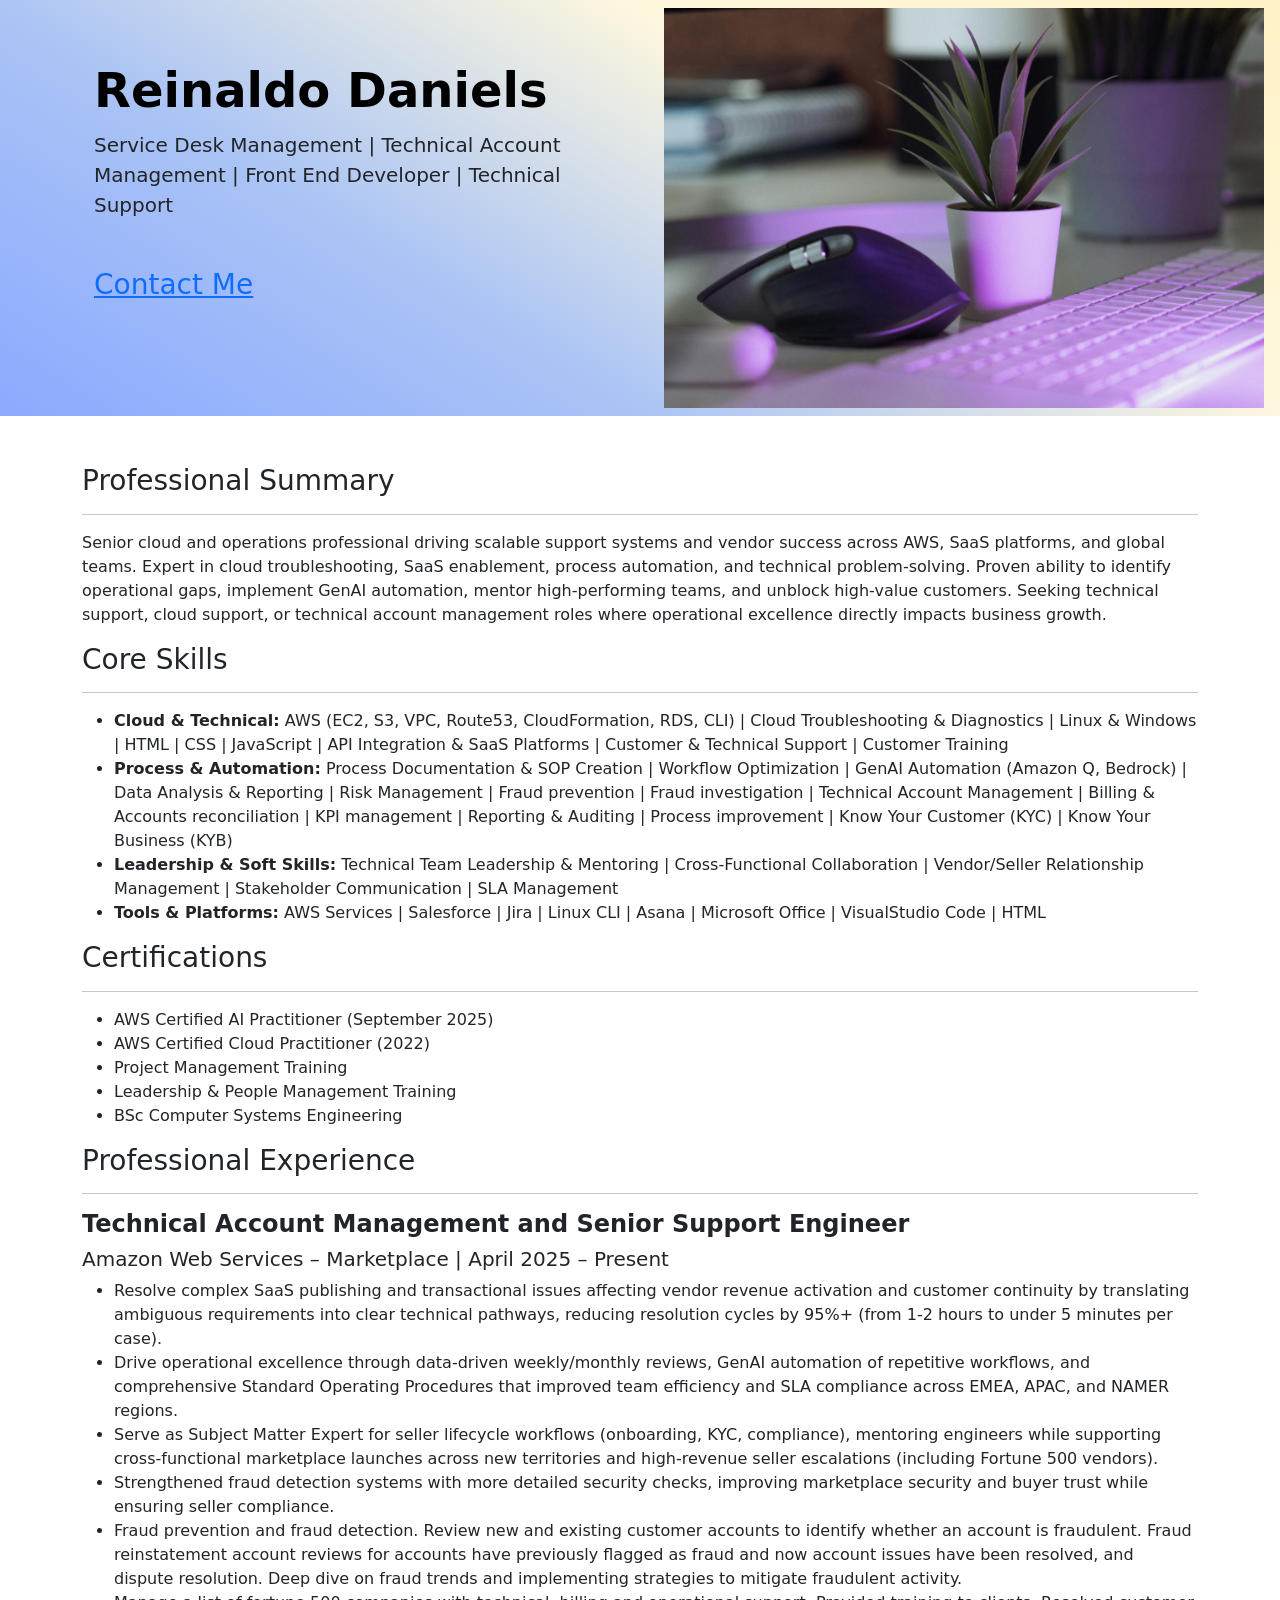
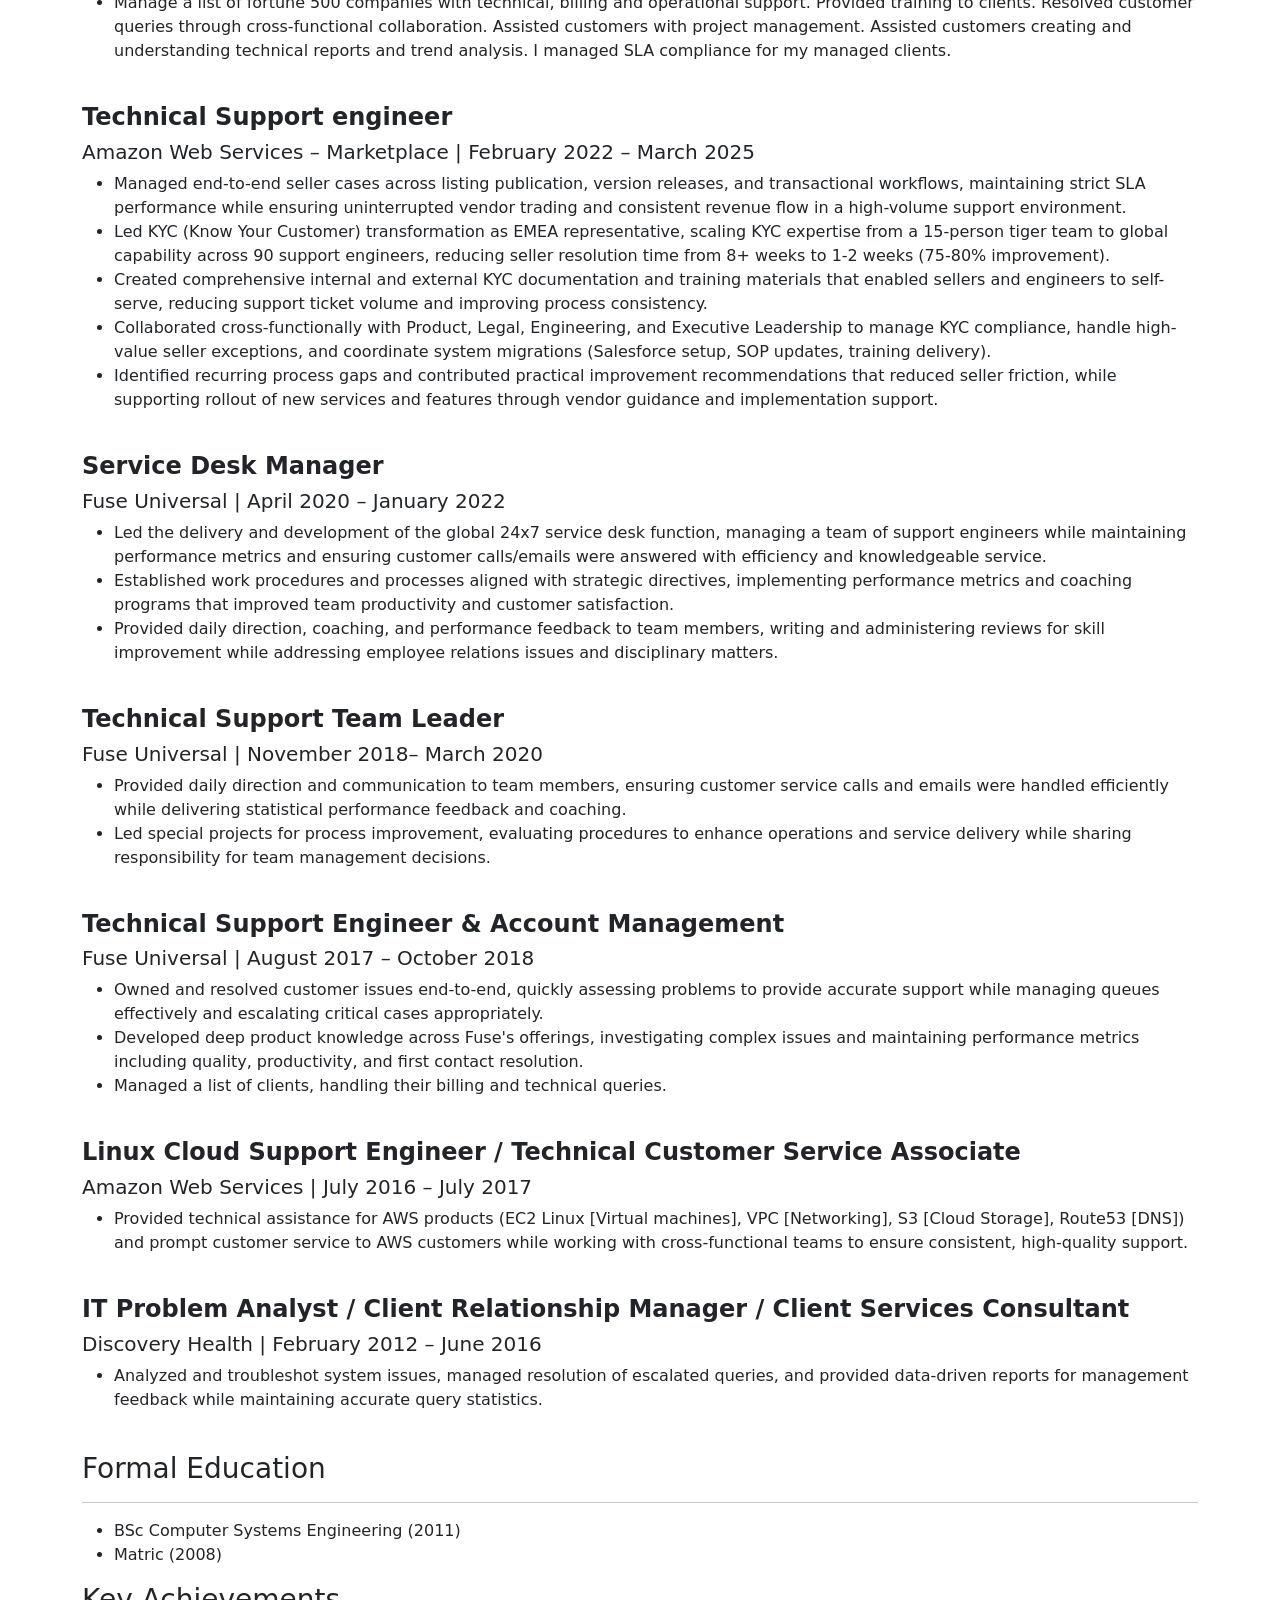
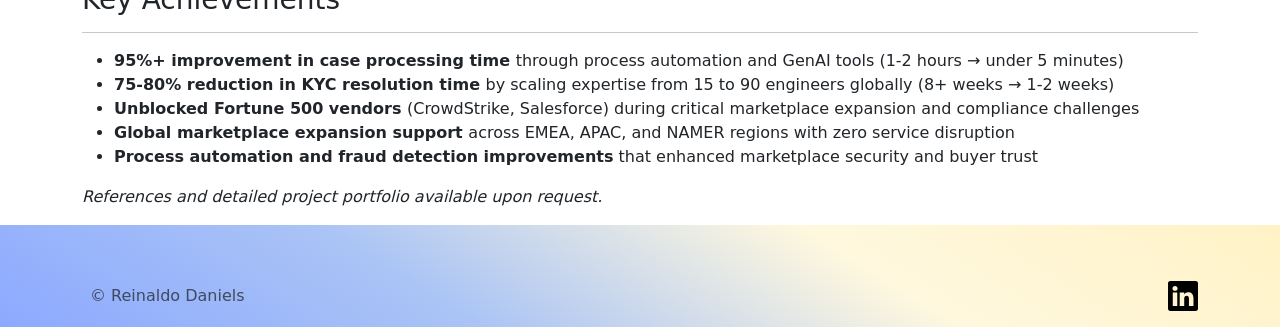
==== index.html @ 8f2cd09f "Add files via upload" ====
<!DOCTYPE html>
<html lang="en">
<head>
    <meta charset="UTF-8">
    <meta name="viewport" content="width=device-width, initial-scale=1.0">
    <title>Reinaldo Daniels</title>
    <link href="https://cdn.jsdelivr.net/npm/bootstrap@5.3.8/dist/css/bootstrap.min.css" rel="stylesheet" integrity="sha384-sRIl4kxILFvY47J16cr9ZwB07vP4J8+LH7qKQnuqkuIAvNWLzeN8tE5YBujZqJLB" crossorigin="anonymous">
    <link rel="stylesheet" href="style.css">
</head>
<body>
    <section id="title" class="css-selector w-100">    

    <div class="container col-xxl-10 px-4 py-2"> 
        <div class="row flex-lg-row-reverse align-items-center g-5"> 
            <div class="col-10 col-sm-8 col-lg-6"> 
                <img src="./images/desk.png" class="mt-10" alt="Bootstrap Themes" width="600" height="400" loading="lazy"> 
            </div> 
            <div class="col-lg-6"> 
                <h1 class="display-5 fw-bold text-body-emphasis lh-1 mb-3">Reinaldo Daniels</h1> 
                <p class="lead">Service Desk Management | Technical Account Management | Front End Developer | Technical Support</p> 
                <h3 class="my-5"><a href="./contactme.html">Contact Me</a></h3>
                <div class="d-grid gap-2 d-md-flex justify-content-md-start"> 
                </div> 
            </div> 
        </div> 
    </div>
    </section>

    <section id="resume" class="container">               
        
        <h3 class="mt-5">Professional Summary</h3>
        <hr />
    
        <p>Senior cloud and operations professional driving scalable support systems and vendor success
            across AWS, SaaS platforms, and
            global teams. Expert in cloud troubleshooting, SaaS enablement, process automation, and technical
            problem-solving. Proven ability to identify
            operational gaps, implement GenAI automation, mentor high-performing teams, and unblock high-value customers.
            Seeking technical support, cloud
            support, or technical account management roles where operational excellence directly impacts business growth.
        </p>
    
        <h3>Core Skills</h3>
        <hr />
        <ul>
            <li><strong>Cloud & Technical:</strong>
                AWS (EC2, S3, VPC, Route53, CloudFormation, RDS, CLI) | Cloud Troubleshooting & Diagnostics | Linux &
                Windows | HTML | CSS | JavaScript | API Integration & SaaS Platforms | Customer & Technical Support | Customer Training
            </li>
            <li><strong>Process & Automation:</strong>
                Process Documentation & SOP Creation | Workflow Optimization | GenAI Automation (Amazon Q, Bedrock) | Data
                Analysis & Reporting | Risk Management | Fraud prevention | Fraud investigation | Technical Account Management |
                Billing & Accounts reconciliation | KPI
                management | Reporting & Auditing | Process improvement | Know Your Customer (KYC) | Know Your Business
                (KYB)
            </li>
            <li><strong>Leadership & Soft Skills:</strong>
                Technical Team Leadership & Mentoring | Cross-Functional Collaboration | Vendor/Seller Relationship
                Management |
                Stakeholder Communication | SLA Management
            </li>
            <li><strong>Tools & Platforms:</strong>
                AWS Services | Salesforce | Jira | Linux CLI | Asana | Microsoft Office | VisualStudio Code | HTML
            </li>
        </ul>
    
        <h3>Certifications</h3>
        <hr />
        <ul>
            <li>AWS Certified AI Practitioner (September 2025)</li>
            <li>AWS Certified Cloud Practitioner (2022)</li>
            <li>Project Management Training</li>
            <li>Leadership & People Management Training</li>
            <li>BSc Computer Systems Engineering</li>
        </ul>
    
        <h3>Professional Experience</h3>
        <hr />
        <h4><strong>Technical Account Management and Senior Support Engineer</strong></h4>
        <h5>Amazon Web Services – Marketplace | April 2025 – Present</h5>
        <ul>
            <li>Resolve complex SaaS publishing and transactional issues affecting vendor revenue activation and customer
                continuity by translating
                ambiguous requirements into clear technical pathways, reducing resolution cycles by 95%+ (from 1-2 hours to
                under 5 minutes per case).
            </li>
            <li>
                Drive operational excellence through data-driven weekly/monthly reviews, GenAI automation of repetitive
                workflows, and comprehensive
                Standard Operating Procedures that improved team efficiency and SLA compliance across EMEA, APAC, and NAMER
                regions.
            </li>
            <li>
                Serve as Subject Matter Expert for seller lifecycle workflows (onboarding, KYC, compliance), mentoring
                engineers while supporting
                cross-functional marketplace launches across new territories and high-revenue seller escalations (including
                Fortune 500 vendors).
            </li>
            <li>
                Strengthened fraud detection systems with more detailed security checks, improving marketplace security and
                buyer trust while ensuring
                seller compliance.
            </li>
            <li>
                Fraud prevention and fraud detection. Review new and existing customer accounts to identify whether an
                account is fraudulent. Fraud
                reinstatement account reviews for accounts have previously flagged as fraud and now account issues have been
                resolved, and dispute
                resolution. Deep dive on fraud trends and implementing strategies to mitigate fraudulent activity.
            </li>
            <li>
                Manage a list of fortune 500 companies with technical, billing and operational support. Provided training to
                clients. Resolved customer
                queries through cross-functional collaboration. Assisted customers with project management. Assisted
                customers creating and
                understanding technical reports and trend analysis. I managed SLA compliance for my managed clients.
            </li>
        </ul><br />
    
        <h4><strong>Technical Support engineer </strong></h4>
        <h5>Amazon Web Services – Marketplace | February 2022 – March 2025</h5>
        <ul>
            <li>
                Managed end-to-end seller cases across listing publication, version releases, and transactional workflows,
                maintaining strict SLA
                performance while ensuring uninterrupted vendor trading and consistent revenue flow in a high-volume support
                environment.
            </li>
            <li>
                Led KYC (Know Your Customer) transformation as EMEA representative, scaling KYC expertise from a 15-person
                tiger team to global
                capability across 90 support engineers, reducing seller resolution time from 8+ weeks to 1-2 weeks (75-80%
                improvement).
            </li>
            <li>
                Created comprehensive internal and external KYC documentation and training materials that enabled sellers
                and engineers to self-serve,
                reducing support ticket volume and improving process consistency.
            </li>
            <li>
                Collaborated cross-functionally with Product, Legal, Engineering, and Executive Leadership to manage KYC
                compliance, handle high-value
                seller exceptions, and coordinate system migrations (Salesforce setup, SOP updates, training delivery).
            </li>
            <li>
                Identified recurring process gaps and contributed practical improvement recommendations that reduced seller
                friction, while supporting
                rollout of new services and features through vendor guidance and implementation support.
            </li>
        </ul><br />
    
        <h4><strong>Service Desk Manager </strong></h4>
        <h5>Fuse Universal | April 2020 – January 2022</h5>
        <ul>
            <li>
                Led the delivery and development of the global 24x7 service desk function, managing a team of support
                engineers while maintaining
                performance metrics and ensuring customer calls/emails were answered with efficiency and knowledgeable
                service.
            </li>
            <li>
                Established work procedures and processes aligned with strategic directives, implementing performance
                metrics and coaching programs
                that improved team productivity and customer satisfaction.
            </li>
            <li>
                Provided daily direction, coaching, and performance feedback to team members, writing and administering
                reviews for skill improvement
                while addressing employee relations issues and disciplinary matters.
            </li>
        </ul><br />
    
        <h4><strong>Technical Support Team Leader </strong></h4>
        <h5>Fuse Universal | November 2018– March 2020</h5>
        <ul>
            <li>
                Provided daily direction and communication to team members, ensuring customer service calls and emails were
                handled efficiently while
                delivering statistical performance feedback and coaching.
            </li>
            <li>
                Led special projects for process improvement, evaluating procedures to enhance operations and service
                delivery while sharing
                responsibility for team management decisions.
            </li>
        </ul> <br />
    
        <h4><strong>Technical Support Engineer & Account Management</strong></h4>
        <h5>Fuse Universal | August 2017 – October 2018</h5>
        <ul>
            <li>
                Owned and resolved customer issues end-to-end, quickly assessing problems to provide accurate support while
                managing queues
                effectively and escalating critical cases appropriately.
            </li>
            <li>
                Developed deep product knowledge across Fuse's offerings, investigating complex issues and maintaining
                performance metrics including
                quality, productivity, and first contact resolution.
            </li>
            <li>
                Managed a list of clients, handling their billing and technical queries.
            </li>
        </ul><br />
    
    
        <h4><strong>Linux Cloud Support Engineer / Technical Customer Service Associate</strong></h4>
        <h5>Amazon Web Services | July 2016 – July 2017</h5>
        <ul>
            <li>
                Provided technical assistance for AWS products (EC2 Linux [Virtual machines], VPC [Networking], S3 [Cloud
                Storage], Route53 [DNS]) and prompt customer service to AWS customers while
                working with cross-functional teams to ensure consistent, high-quality support.
            </li>
        </ul><br />
    
        <h4><strong>IT Problem Analyst / Client Relationship Manager / Client Services Consultant</strong></h4>
        <h5>Discovery Health | February 2012 – June 2016</h5>
        <ul>
            <li>
                Analyzed and troubleshot system issues, managed resolution of escalated queries, and provided data-driven
                reports for management
                feedback while maintaining accurate query statistics.
            </li>
        </ul><br />
    
        <h3>Formal Education</h3>
        <hr />
        <ul>
            <li>
                BSc Computer Systems Engineering (2011)
            </li>
            <li>
                Matric (2008)
            </li>
        </ul>
    
        <h3>Key Achievements</h3>
        <hr />
        <ul>
            <li>
                <strong>95%+ improvement in case processing time </strong>through process automation and GenAI tools (1-2
                hours → under 5 minutes)
            </li>
            <li>
                <strong>75-80% reduction in KYC resolution time </strong>by scaling expertise from 15 to 90 engineers
                globally (8+ weeks → 1-2 weeks)
            </li>
            <li>
                <strong>Unblocked Fortune 500 vendors </strong>(CrowdStrike, Salesforce) during critical marketplace
                expansion and compliance challenges
            </li>
            <li>
                <strong>Global marketplace expansion support </strong>across EMEA, APAC, and NAMER regions with zero service
                disruption
            </li>
            <li>
                <strong>Process automation and fraud detection improvements</strong> that enhanced marketplace security and
                buyer trust
            </li>
        </ul>
        <p><i>References and detailed project portfolio available upon request.</i></p>
    </section>

    <section id="contactme" class="css-selector w-100 py-3">
        <div class="container"> 
            <footer class="d-flex flex-wrap justify-content-between align-items-center pt-3 mt-4"> 
                <div class="col-md-4 d-flex align-items-center"> 
                    <a href="/" class="mb-3 me-2 mb-md-0 text-body-secondary text-decoration-none lh-1" aria-label="Bootstrap"> 
                        <!-- <svg class="bi" width="30" height="24" aria-hidden="true">
                            <use xlink:href="#bootstrap"></use>
                        </svg>  -->
                    </a> 
                    <span class="mb-3 mb-md-0 text-body-secondary">© Reinaldo Daniels</span> 
                </div> 
                <div class="col mb-3">
                    <!-- Empty column for spacing -->
                </div>
                <ul class="nav col-md-4 justify-content-end list-unstyled d-flex"> 
                    
                <li class="ms-3">
                    <a class="text-body-secondary" href="https://www.linkedin.com/in/reinaldo-daniels-40593bb4/" aria-label="LinkedIn">
                        <img src="./images/linkedin.svg" alt="LinkedIn logo" height="30">
                        <!-- <svg class="bi" width="24" height="24">
                            <use xlink:href="#facebook"></use>
                        </svg> -->
                    </a>
                </li> 
            </ul> 
        </footer> 
    </div>
    </section>

</body>
</html>
---- style.css ----
.css-selector {
    background: linear-gradient(212deg, #fff2c6, #fff8de, #aac4f5, #8ca9ff) !important;
    background-size: 800% 800%;

    -webkit-animation: AnimationName 23s ease infinite;
    -moz-animation: AnimationName 23s ease infinite;
    animation: AnimationName 23s ease infinite;
}
@-webkit-keyframes AnimationName {
    0%{background-position:0% 50%}
    50%{background-position:100% 50%}
    100%{background-position:0% 50%}
}
@-moz-keyframes AnimationName {
    0%{background-position:0% 50%}
    50%{background-position:100% 50%}
    100%{background-position:0% 50%}
}
@keyframes AnimationName {
    0%{background-position:0% 50%}
    50%{background-position:100% 50%}
    100%{background-position:0% 50%}
}

darksvg {
    filter: brightness(0) saturate(100%);
}
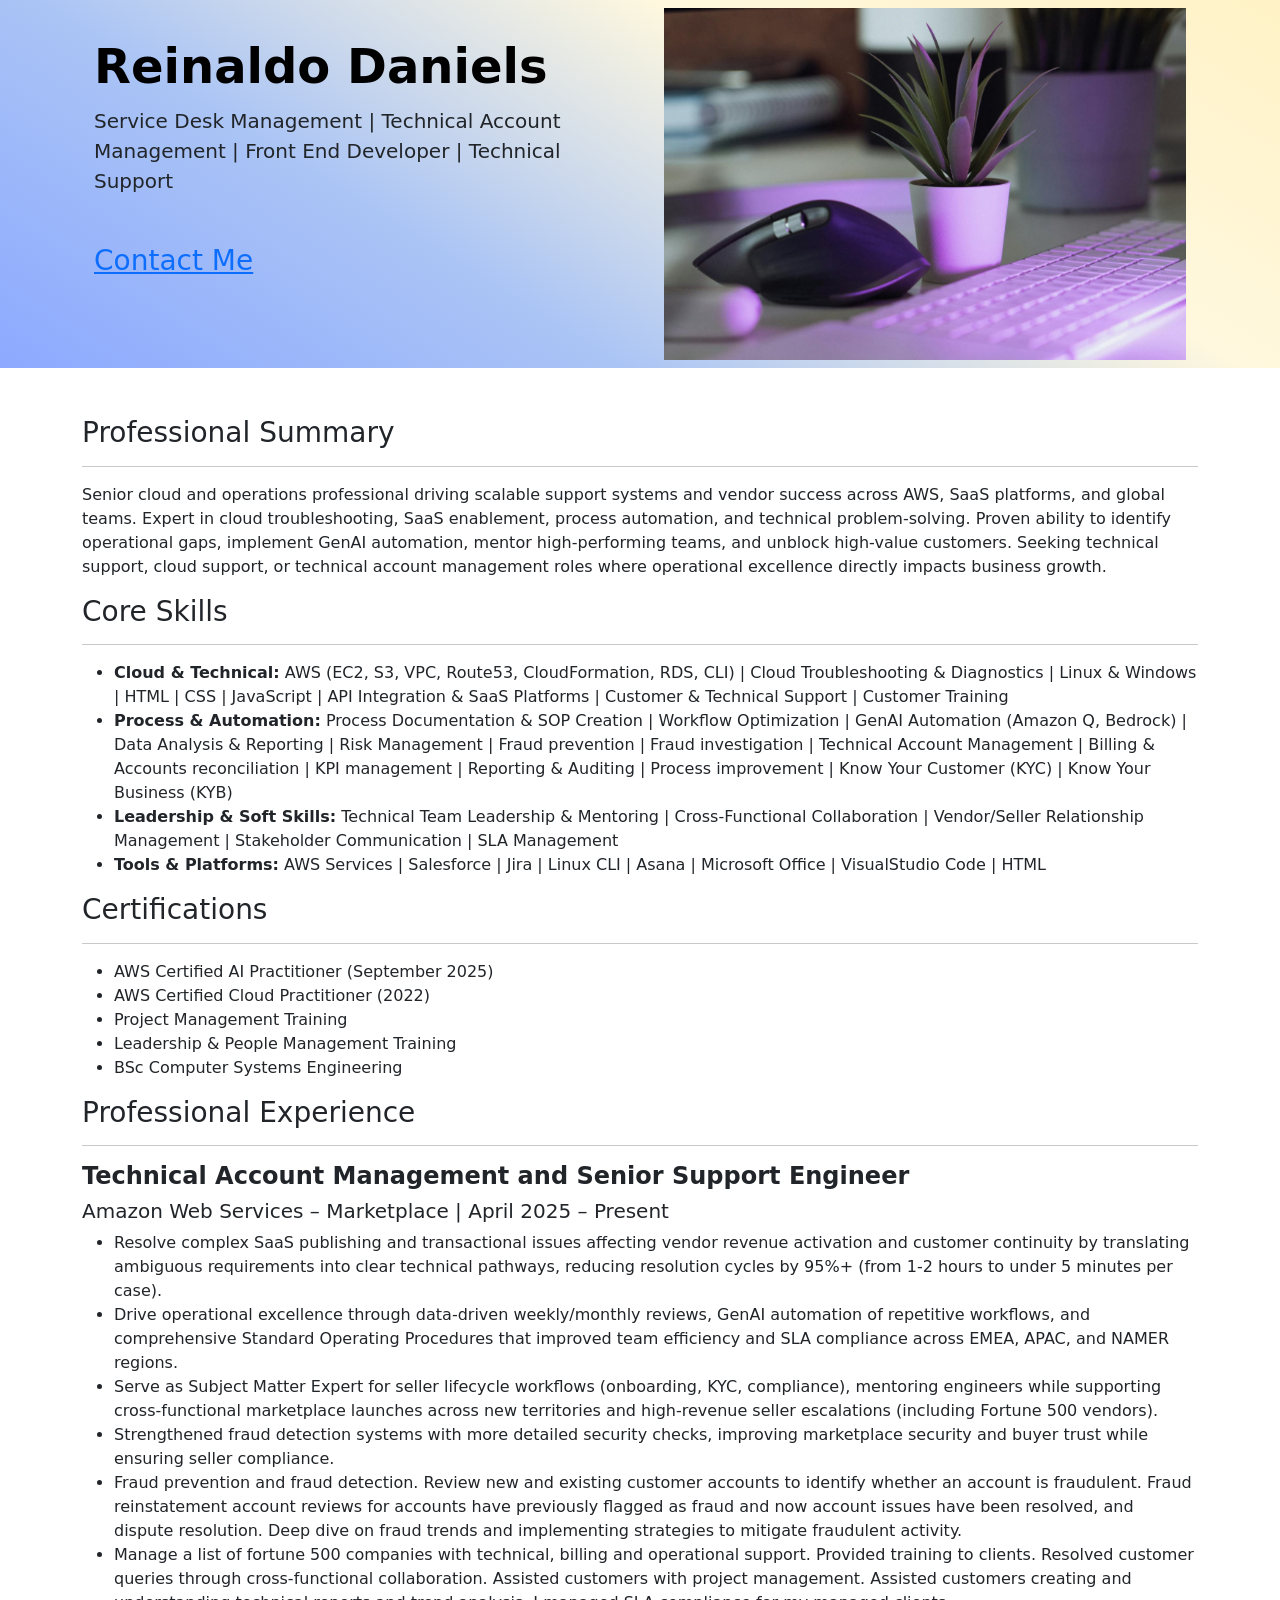
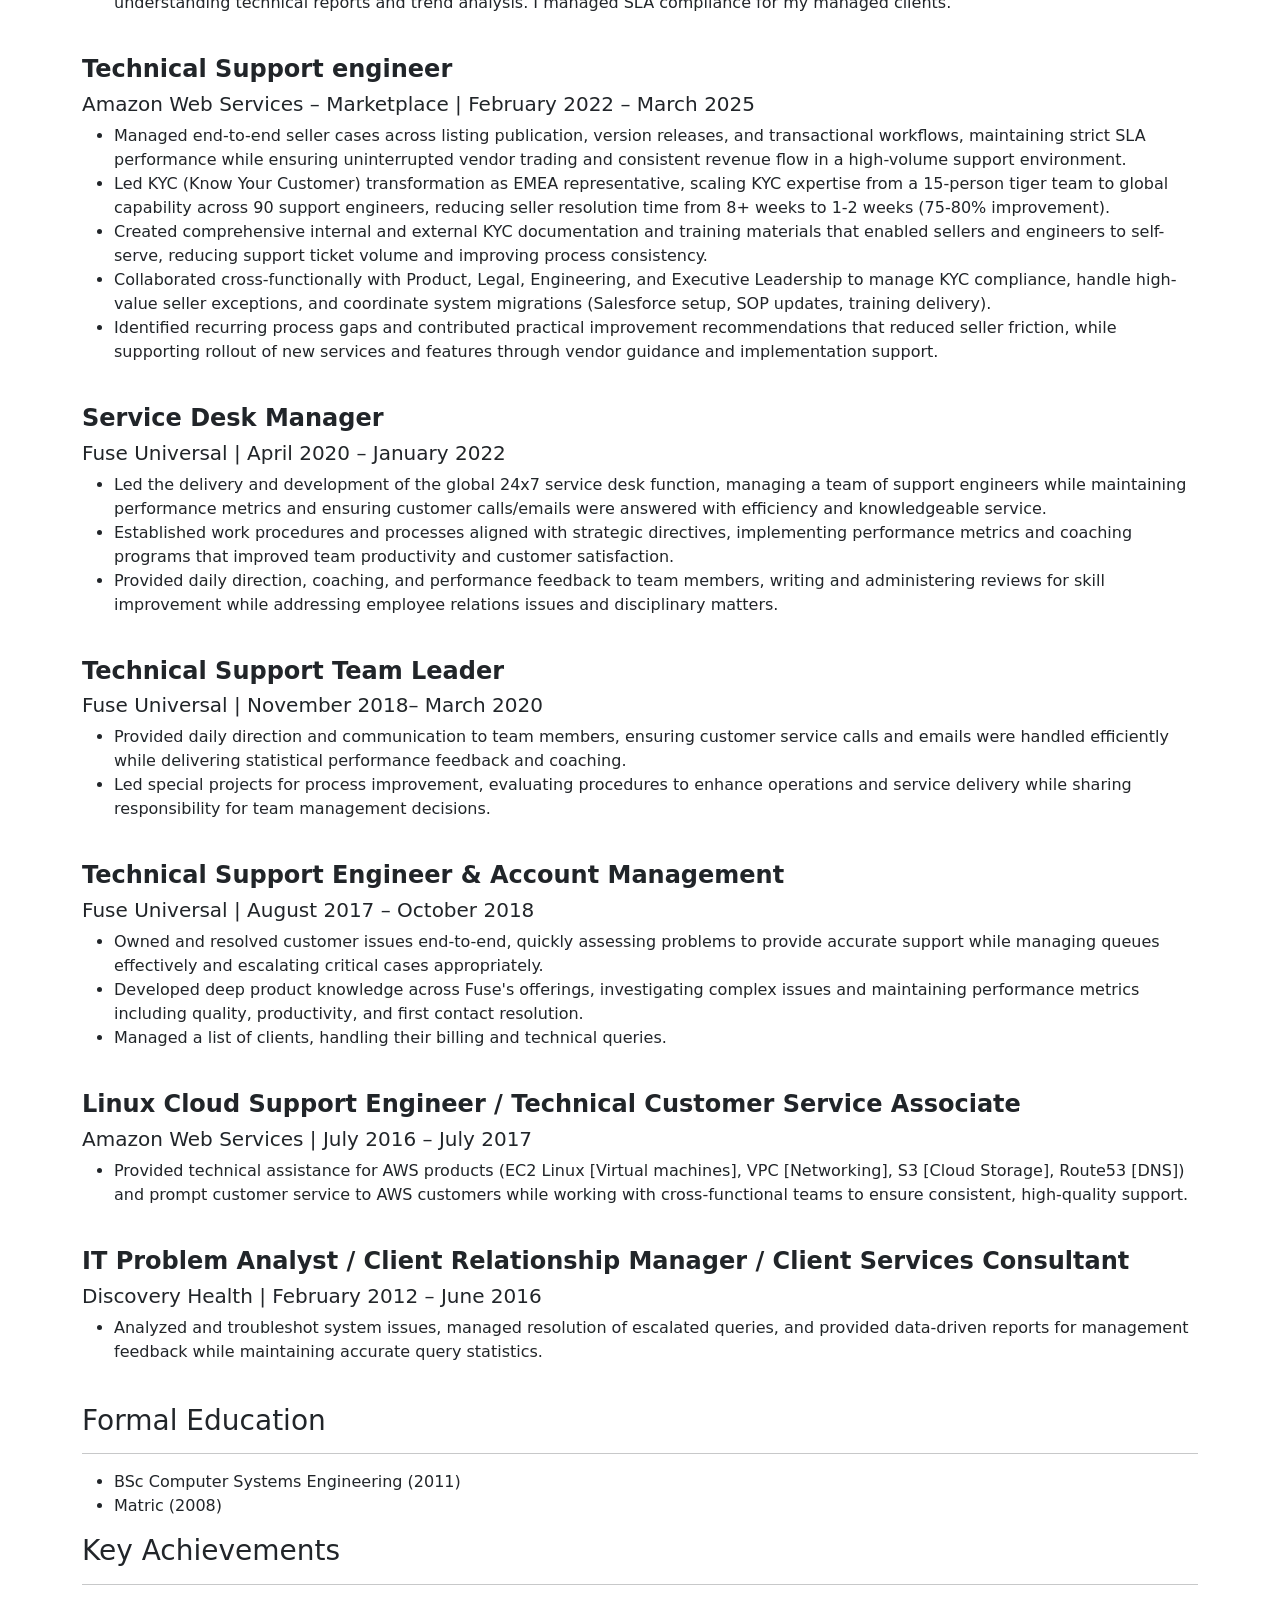
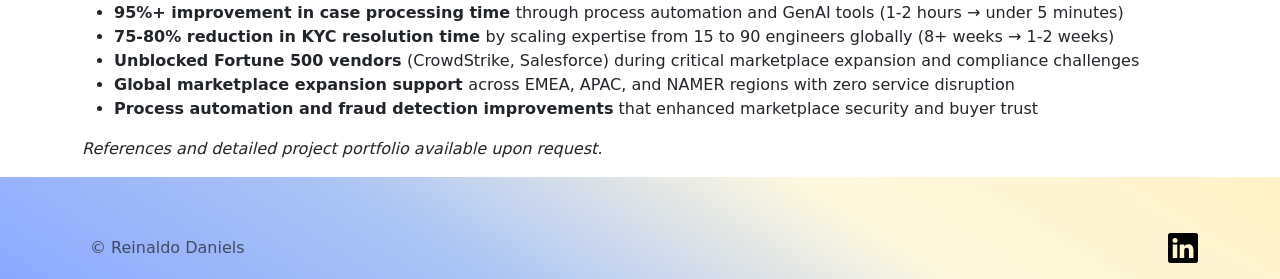
==== commit aae0d889: "Update index.html Updated img to be responsive on smaller screens" ====
--- a/index.html
+++ b/index.html
@@ -8,12 +8,12 @@
     <link rel="stylesheet" href="style.css">
 </head>
 <body>
-    <section id="title" class="css-selector w-100">    
+     <section id="title" class="css-selector w-100">    
 
     <div class="container col-xxl-10 px-4 py-2"> 
         <div class="row flex-lg-row-reverse align-items-center g-5"> 
-            <div class="col-10 col-sm-8 col-lg-6"> 
-                <img src="./images/desk.png" class="mt-10" alt="Bootstrap Themes" width="600" height="400" loading="lazy"> 
+            <div class="col-12 col-md-6 col-lg-6"> 
+                <img src="./images/desk.png" class="img-fluid mt-10" alt="Bootstrap Themes" width="100%" height="auto" loading="lazy"> 
             </div> 
             <div class="col-lg-6"> 
                 <h1 class="display-5 fw-bold text-body-emphasis lh-1 mb-3">Reinaldo Daniels</h1> 
@@ -292,4 +292,4 @@
     </section>
 
 </body>
-</html>+</html>
